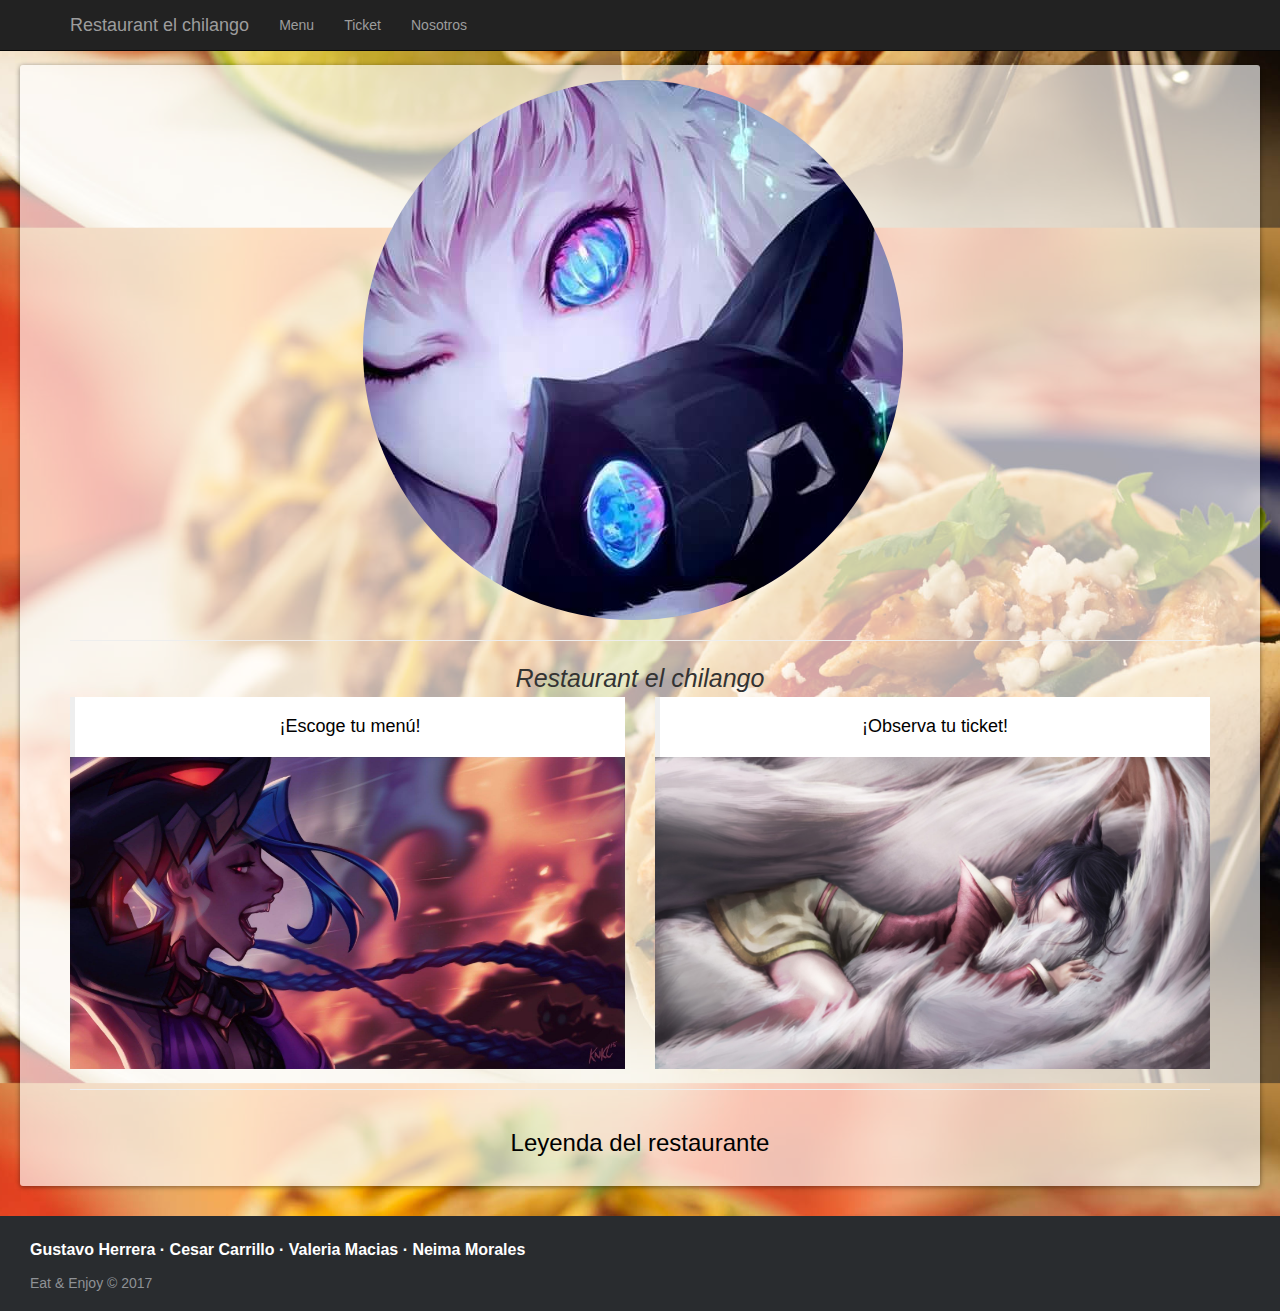
==== index.html @ 03682b27 "Todos los archivos subidos" ====
<!DOCTYPE html>
<html lang="en" ng-app="pageControl">

<head>

    <meta charset="utf-8">
    <meta http-equiv="X-UA-Compatible" content="IE=edge">
    <meta name="viewport" content="width=device-width, initial-scale=1">
    <meta name="description" content="">
    <meta name="author" content="">

    <title>Principal</title>

    <!-- Bootstrap Core CSS -->
    <link href="css/bootstrap.min.css" rel="stylesheet">

    <link rel="stylesheet" type="text/css" href="css/style.css">
    <!-- HTML5 Shim and Respond.js IE8 support of HTML5 elements and media queries -->
    <!-- WARNING: Respond.js doesn't work if you view the page via file:// -->
    <!--[if lt IE 9]>
        <script src="https://oss.maxcdn.com/libs/html5shiv/3.7.0/html5shiv.js"></script>
        <script src="https://oss.maxcdn.com/libs/respond.js/1.4.2/respond.min.js"></script>
    <![endif]-->

</head>

<body style="background-image: url('public/img/fondo.jpg'); background-position: center; background-size: 100em">
    
    <head-default></head-default>

    <div class="content">

        <div class="container text-center" style="margin-top: 65px; padding-top: 15px">
            <div class="row">
                <div class="col-lg-6 col-xs-6 col-md-6 col-xs-offset-3 col-md-offset-3 col-lg-offset-3">
                    <img class="img-responsive img-circle" src="public/img/logo.jpg">
                </div>
            </div>
            <hr>
            <div class="row ">
                <em style="font-size: 25px">Restaurant el chilango</em>
            </div>
            <div class="row">
                <a href="public/menu.html" style="color: black">
                    <div class="col-lg-6 col-xs-6 col-md-6 col-sm-6">
                        <blockquote class="blockquote-center" style="background-color: white; margin-bottom: 0px">
                            <h4>¡Escoge tu menú!</h4>
                        </blockquote>
                    <img class="img-responsive" src="public/img/menu.jpg">
                    </div>
                </a>
                <a href="#" style="color: black">
                    <div class="col-lg-6 col-xs-6 col-md-6 col-sm-6">
                        <blockquote class="blockquote-center" style="background-color: white; margin-bottom: 0px">
                            <h4>¡Observa tu ticket!</h4>
                        </blockquote>
                        <img class="img-responsive" src="public/img/ticket.jpg">
                    </div>
                </a>
            </div>
            <hr>
            <div class="row" style="color: black">
                <h3>Leyenda del restaurante</h3>
            </div>
        </div>
        <br>
    </div>

    <foot-default></foot-default>

    <!-- jQuery -->
    <script src="js/jquery-3.2.1.min.js"></script>

    <!-- angular -->
    <script src="js/angular.min.js"></script>

    <!-- Bootstrap Core JavaScript -->
    <script src="js/bootstrap.min.js"></script>

    <script src="js/margin-directives.js"></script>
</body>

</html>
---- css/style.css ----
.content{
	background: rgba(255, 255, 255, .65);
	border-radius: 3px;
 	box-shadow: 0 1px 5px rgba(0, 0, 0, 0.45);
	margin-left: 20px;
	margin-right: 20px;
}

.footer-distributed{
	background-color: #292c2f;
	box-shadow: 0 1px 1px 0 rgba(0, 0, 0, 0.12);
	box-sizing: border-box;
	width: 100%;
	text-align: left;
	font: normal 16px sans-serif;

	padding: 20px 30px;
	margin-top: 30px;

	bottom: 0px;
}

.footer-distributed .footer-left p{
	color:  #8f9296;
	font-size: 14px;
	margin: 0;
}

/* Footer links */

.footer-distributed p.footer-links{
	font-size:16px;
	font-weight: bold;
	color:  #ffffff;
	margin: 0 0 10px;
	padding: 0;
}

.footer-distributed p.footer-links a{
	display:inline-block;
	line-height: 1.8;
	text-decoration: none;
	color:  inherit;
}

.footer-distributed .footer-right{
	float: right;
	margin-top: 6px;
	max-width: 180px;
}

.footer-distributed .footer-right a{
	display: inline-block;
	width: 35px;
	height: 35px;
	background-color:  #33383b;
	border-radius: 2px;

	font-size: 20px;
	color: #ffffff;
	text-align: center;
	line-height: 35px;

	margin-left: 3px;
}

/* If you don't want the footer to be responsive, remove these media queries */

@media (max-width: 600px) {

	.footer-distributed .footer-left,
	.footer-distributed .footer-right{
		text-align: center;
	}

	.footer-distributed .footer-right{
		float: none;
		margin: 0 auto 20px;
	}

	.footer-distributed .footer-left p.footer-links{
		line-height: 1.8;
	}
}
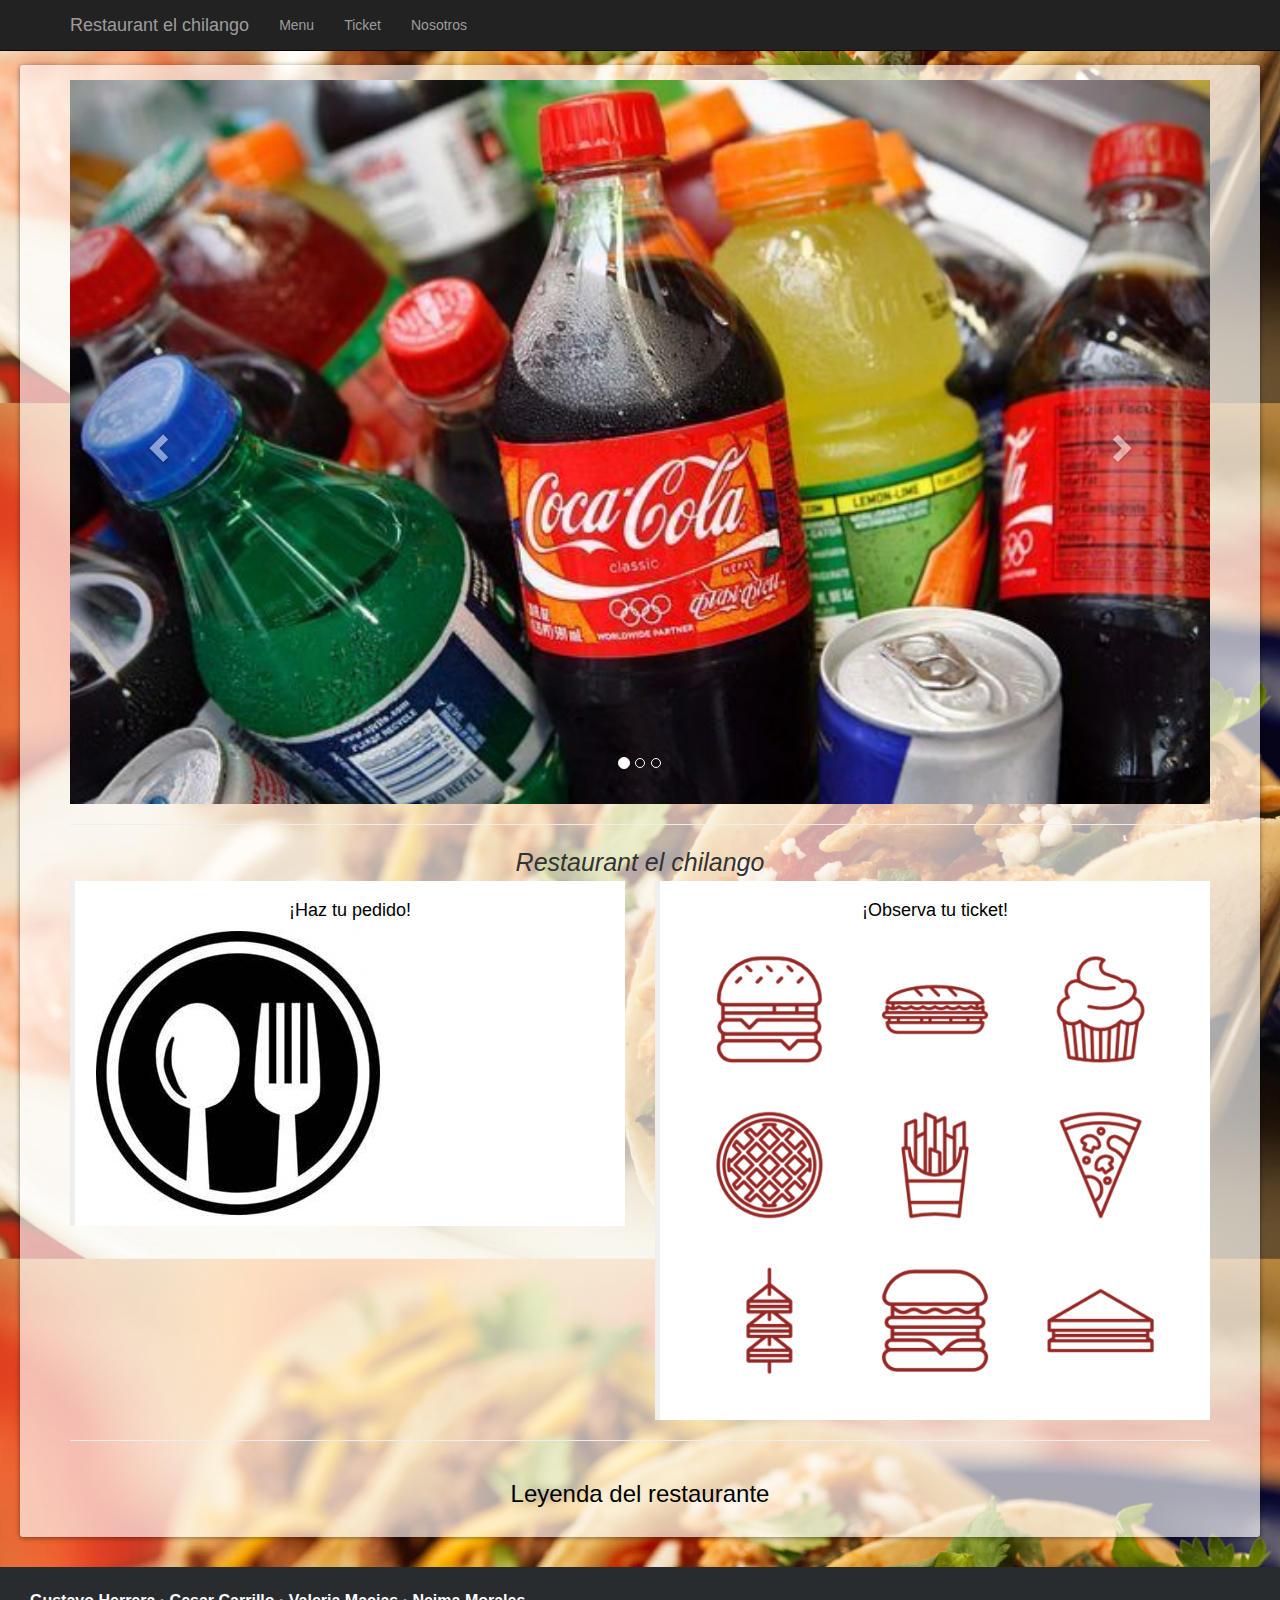
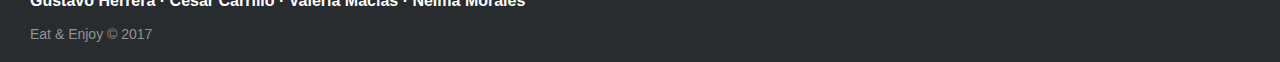
==== commit 2af760d4: "Carrusel agregado en pagina principal" ====
--- a/index.html
+++ b/index.html
@@ -15,12 +15,6 @@
     <link href="css/bootstrap.min.css" rel="stylesheet">
 
     <link rel="stylesheet" type="text/css" href="css/style.css">
-    <!-- HTML5 Shim and Respond.js IE8 support of HTML5 elements and media queries -->
-    <!-- WARNING: Respond.js doesn't work if you view the page via file:// -->
-    <!--[if lt IE 9]>
-        <script src="https://oss.maxcdn.com/libs/html5shiv/3.7.0/html5shiv.js"></script>
-        <script src="https://oss.maxcdn.com/libs/respond.js/1.4.2/respond.min.js"></script>
-    <![endif]-->
 
 </head>
 
@@ -31,10 +25,38 @@
     <div class="content">
 
         <div class="container text-center" style="margin-top: 65px; padding-top: 15px">
-            <div class="row">
-                <div class="col-lg-6 col-xs-6 col-md-6 col-xs-offset-3 col-md-offset-3 col-lg-offset-3">
-                    <img class="img-responsive img-circle" src="public/img/logo.jpg">
+            <div id="myCarousel" class="carousel slide" data-ride="carousel">
+                <!-- Indicators -->
+                <ol class="carousel-indicators">
+                    <li data-target="#myCarousel" data-slide-to="0" class="active"></li>
+                    <li data-target="#myCarousel" data-slide-to="1"></li>
+                    <li data-target="#myCarousel" data-slide-to="2"></li>
+                </ol>
+
+                <!-- Wrapper for slides -->
+                <div class="carousel-inner">
+                    <div class="item active">
+                        <img src="public/img/bebidas/1.jpg" alt="Los Angeles" style="width:100%;">
+                    </div>
+
+                    <div class="item">
+                        <img src="public/img/bebidas/2.jpg" alt="Chicago" style="width:100%;">
+                    </div>
+                
+                    <div class="item">
+                        <img src="public/img/tacos/3.jpg" alt="New york" style="width:100%;">
+                    </div>
                 </div>
+
+                <!-- Left and right controls -->
+                <a class="left carousel-control" href="#myCarousel" data-slide="prev">
+                    <span class="glyphicon glyphicon-chevron-left"></span>
+                    <span class="sr-only">Previous</span>
+                </a>
+                <a class="right carousel-control" href="#myCarousel" data-slide="next">
+                    <span class="glyphicon glyphicon-chevron-right"></span>
+                    <span class="sr-only">Next</span>
+                </a>
             </div>
             <hr>
             <div class="row ">
@@ -44,17 +66,18 @@
                 <a href="public/menu.html" style="color: black">
                     <div class="col-lg-6 col-xs-6 col-md-6 col-sm-6">
                         <blockquote class="blockquote-center" style="background-color: white; margin-bottom: 0px">
-                            <h4>¡Escoge tu menú!</h4>
+                            <h4>¡Haz tu pedido!</h4>
+                    <img class="img-responsive" src="public/img/menu.png">
                         </blockquote>
-                    <img class="img-responsive" src="public/img/menu.jpg">
                     </div>
                 </a>
-                <a href="#" style="color: black">
+                <a href="public/ticket.html" style="color: black">
                     <div class="col-lg-6 col-xs-6 col-md-6 col-sm-6">
                         <blockquote class="blockquote-center" style="background-color: white; margin-bottom: 0px">
+
                             <h4>¡Observa tu ticket!</h4>
+                        <img class="img-responsive" src="public/img/ticket.png">
                         </blockquote>
-                        <img class="img-responsive" src="public/img/ticket.jpg">
                     </div>
                 </a>
             </div>
@@ -74,10 +97,14 @@
     <!-- angular -->
     <script src="js/angular.min.js"></script>
 
+    <!-- js -->
+    <script src="/js/margin-directives.js"></script>
+
+    <!-- storage -->
+    <script src="/js/ngStorage.min.js"></script>
+
     <!-- Bootstrap Core JavaScript -->
-    <script src="js/bootstrap.min.js"></script>
-
-    <script src="js/margin-directives.js"></script>
-</body>
+    <script src="/js/bootstrap.min.js"></script>
+</body> 
 
 </html>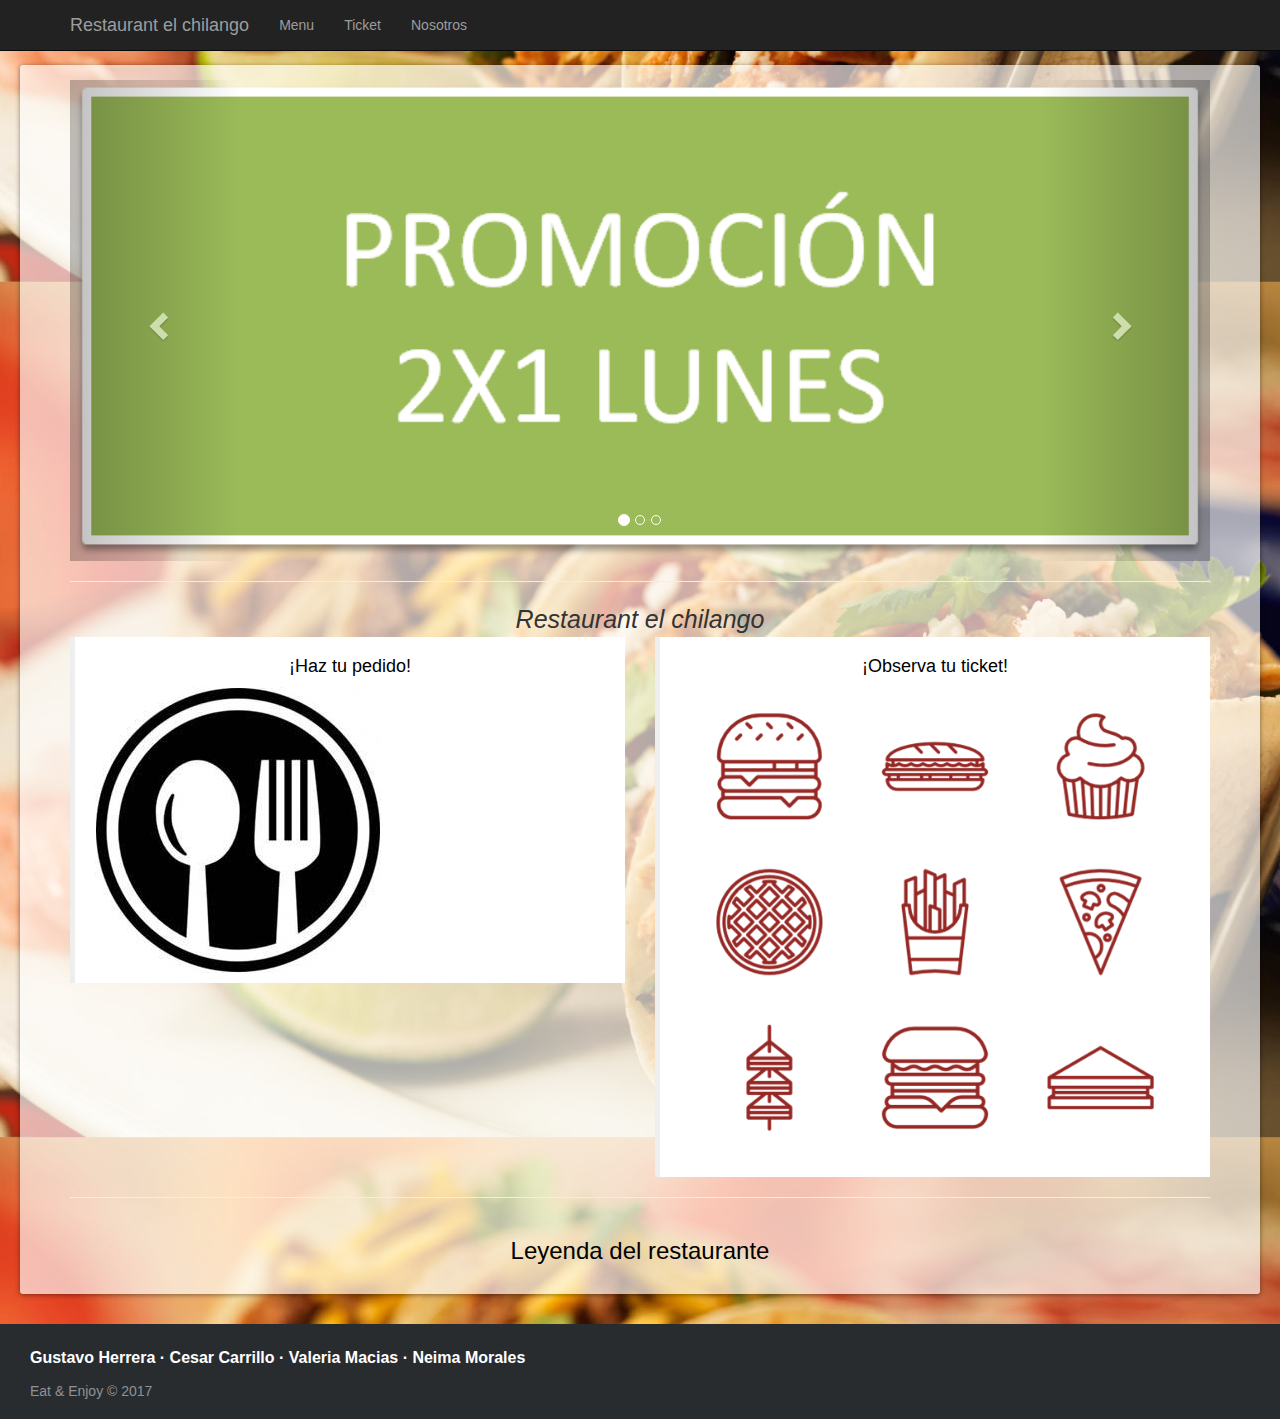
==== commit 179b22e0: "Reestructura del ticket y varias opciones de salud" ====
--- a/index.html
+++ b/index.html
@@ -36,15 +36,15 @@
                 <!-- Wrapper for slides -->
                 <div class="carousel-inner">
                     <div class="item active">
-                        <img src="public/img/bebidas/1.jpg" alt="Los Angeles" style="width:100%;">
+                        <img src="public/img/carrusel/1.png" alt="Los Angeles" style="width:100%;">
                     </div>
 
                     <div class="item">
-                        <img src="public/img/bebidas/2.jpg" alt="Chicago" style="width:100%;">
+                        <img src="public/img/carrusel/2.png" alt="Chicago" style="width:100%;">
                     </div>
                 
                     <div class="item">
-                        <img src="public/img/tacos/3.jpg" alt="New york" style="width:100%;">
+                        <img src="public/img/carrusel/3.png" alt="New york" style="width:100%;">
                     </div>
                 </div>
 
